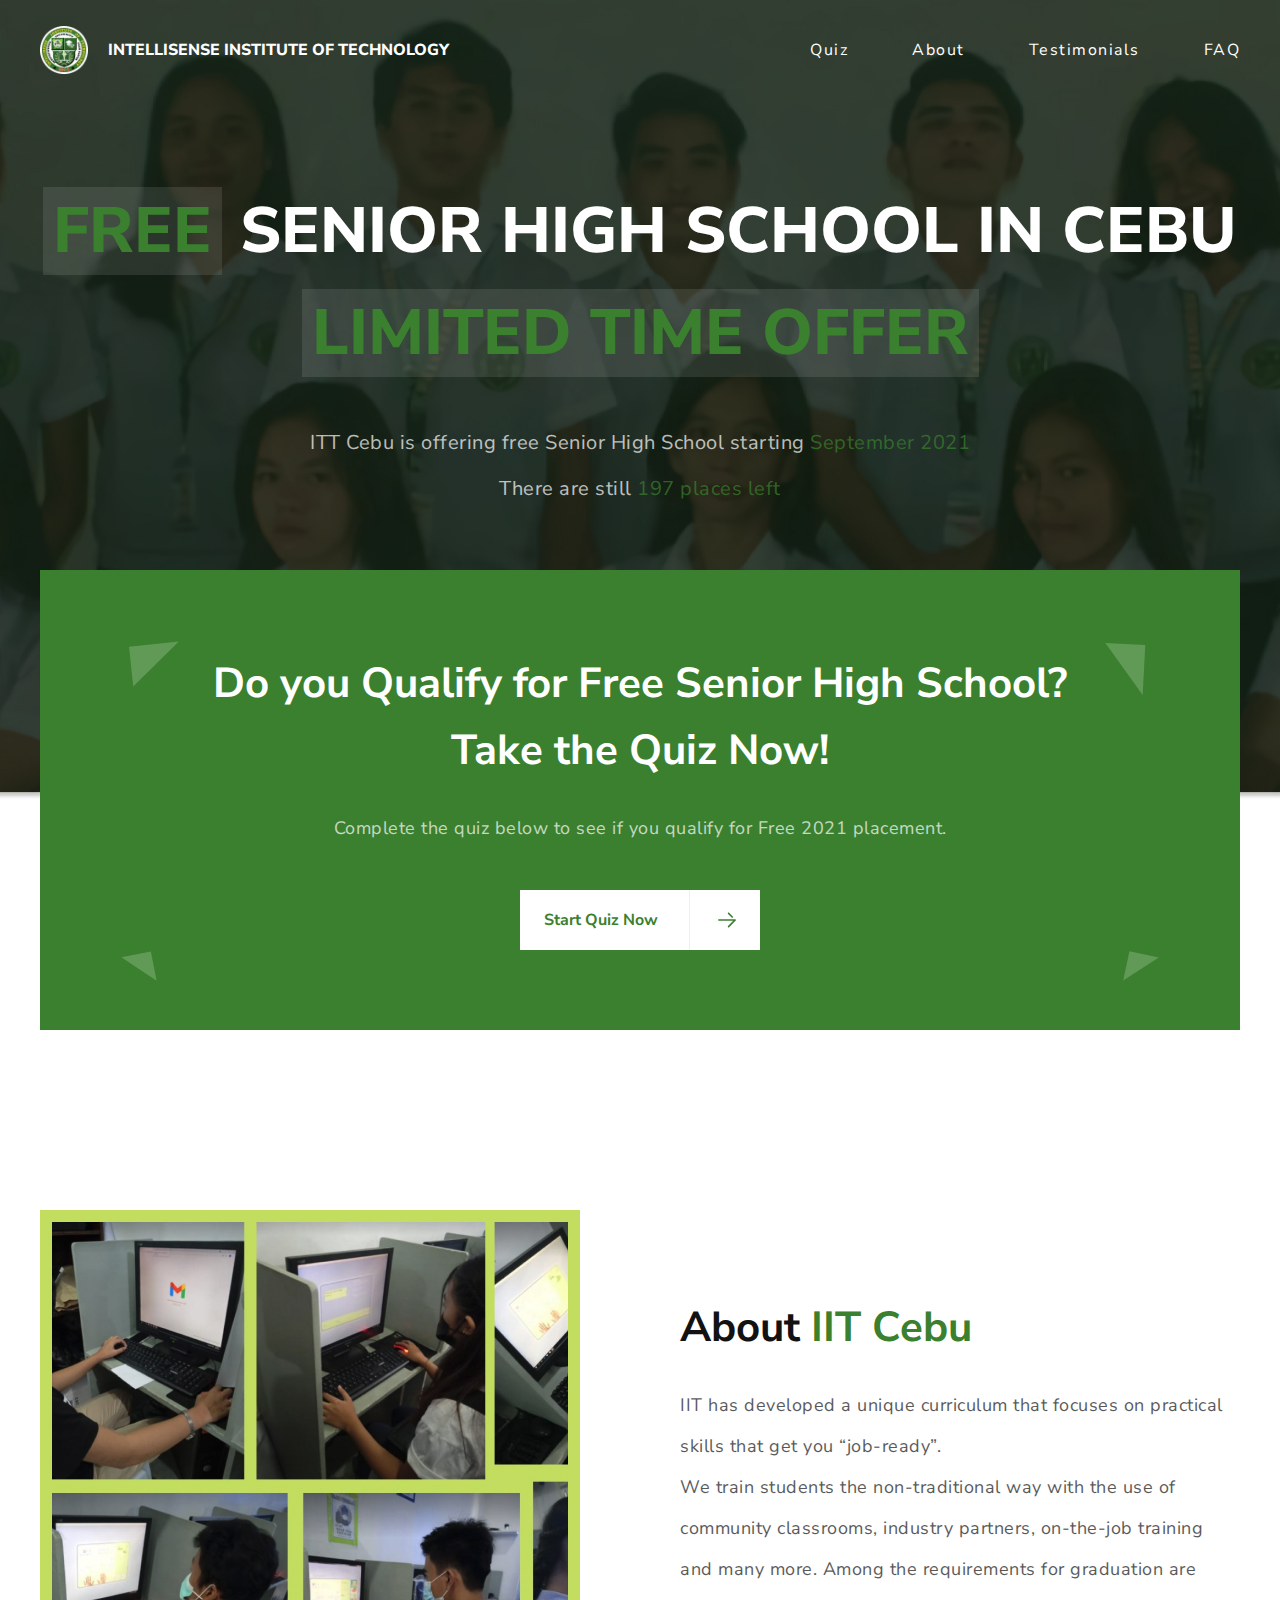
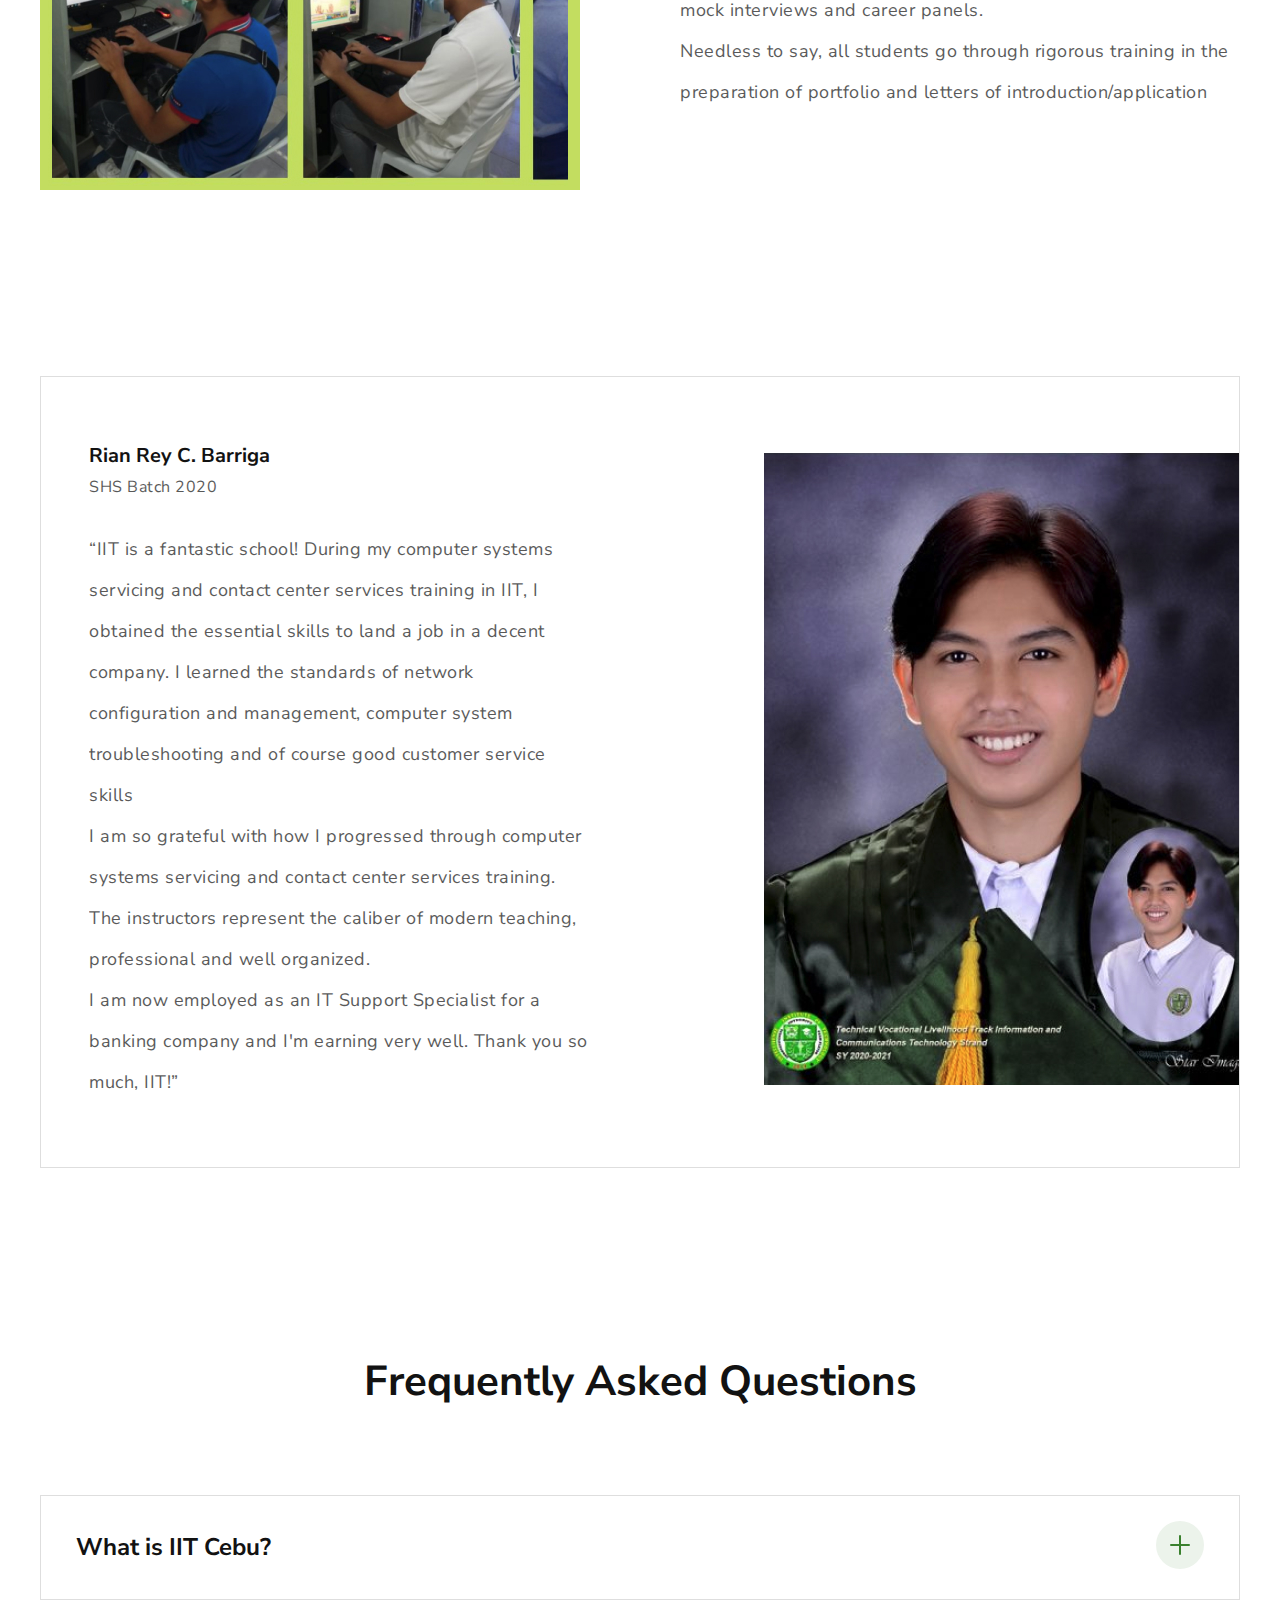
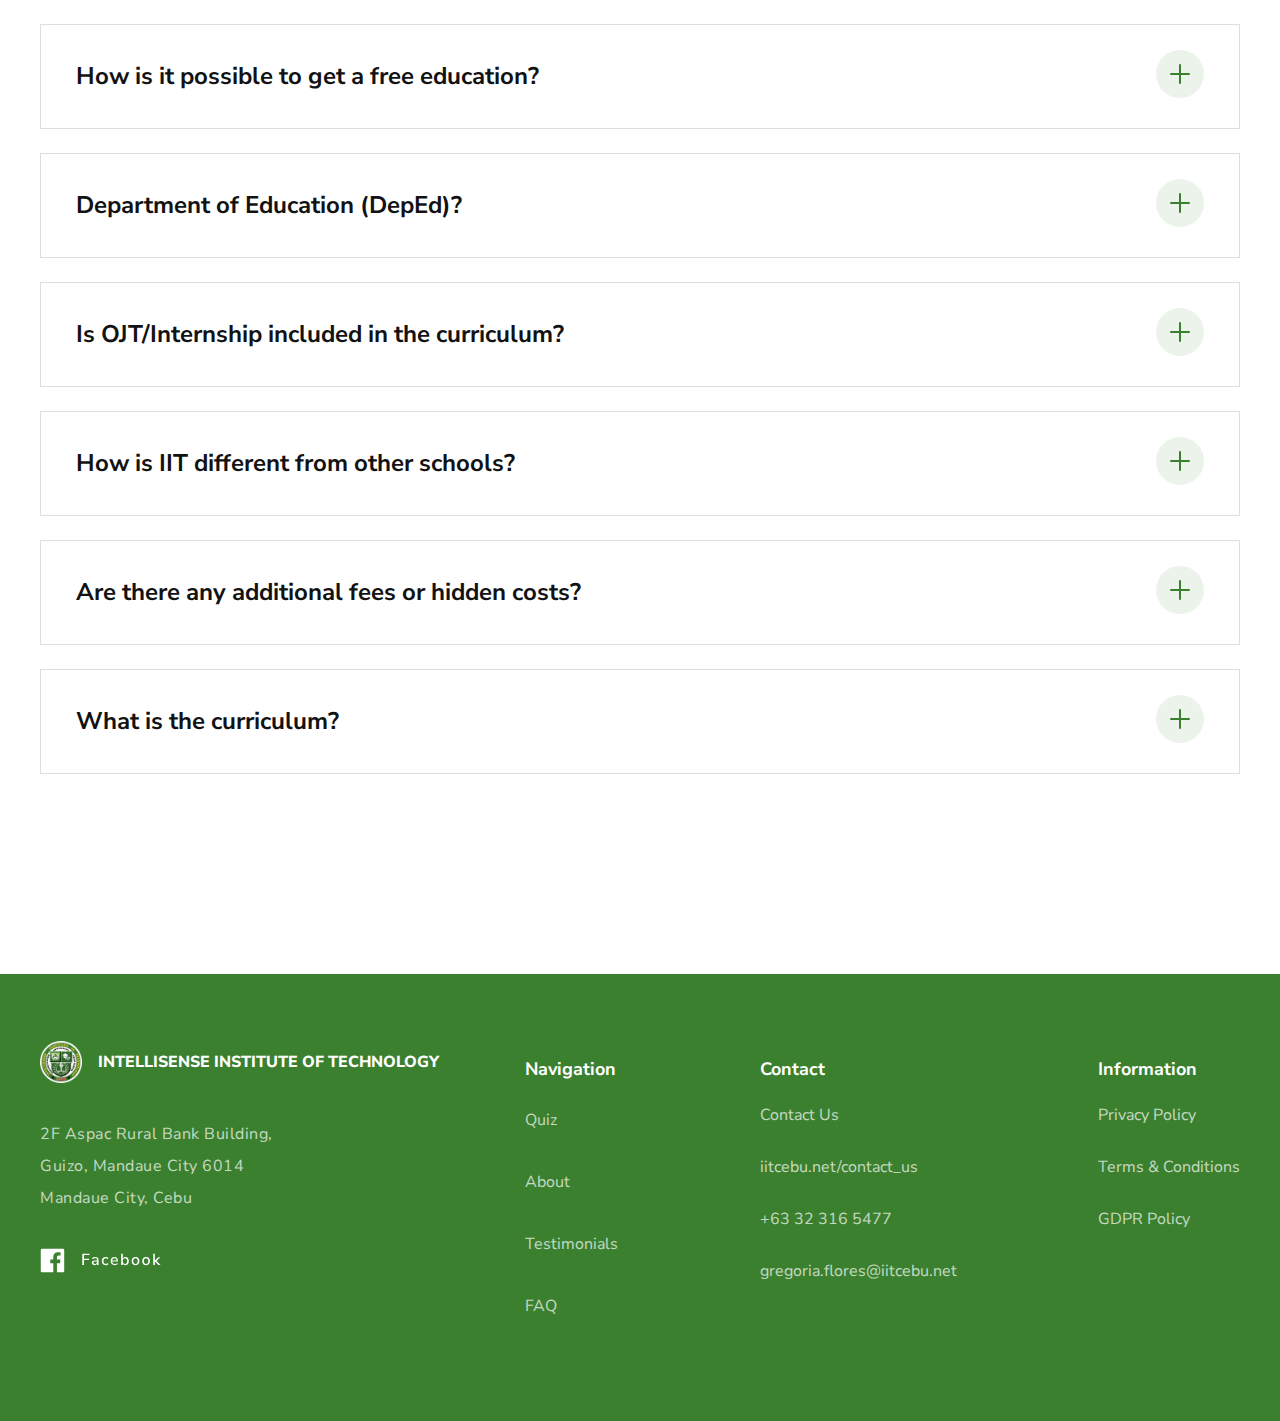
==== index.html @ 7118919e "first" ====
<!DOCTYPE html>
<html lang="en">
<head>
    <meta charset="UTF-8">
    <meta http-equiv="X-UA-Compatible" content="IE=edge">
    <meta name="viewport" content="width=device-width, initial-scale=1.0" >
    <title>IIT</title>
    <link href="https://fonts.googleapis.com/css2?family=Nunito+Sans:wght@400;700;800&display=swap" rel="stylesheet">
    <link rel="stylesheet" href="css/style.css">
</head>
<body>
    <header class="pos_absolute">
        <div class="wrapper">
            <div class="header">
                <div class="logo">
                    <img src="images/logo_icon.png" alt="logo">
                    <span class="paragraph_medium">Intellisense Institute of Technology</span>
                </div>
                <nav class="header_nav">
                    <li><a href="#block_to_quiz" class="paragraph_small">Quiz</a></li>
                    <li><a href="#about" class="paragraph_small">About</a></li>
                    <li><a href="#testimonials" class="paragraph_small">Testimonials</a></li>
                    <li><a href="#faq" class="paragraph_small">FAQ</a></li>
                </nav>
            </div>
        </div>
    </header>
    <main>
        <section class="main_screen bg_image">
            <div class="wrapper">
                <h1 class="text_center"><span class="text_green">Free</span> Senior High School in Cebu <span class="text_green">Limited Time Offer</span></h1>
                <p class="paragraph_large text_center">ITT Cebu is offering free Senior High School starting <span class="text_green">September 2021</span><br> There are still <span class="text_green">197 places left</span></p>
                <div id="block_to_quiz" class="block_to_quiz bg_green">
                    <div class="triangle triangle_1"></div>
                    <div class="triangle triangle_2"></div>
                    <div class="triangle triangle_3"></div>
                    <div class="triangle triangle_4"></div>
                    <h2 class="text_center">Do you Qualify for Free Senior High School?<br>Take the Quiz Now!</h2>
                    <p class="paragraph_middle text_center">Complete the quiz below to see if you qualify for Free 2021 placement.</p>
                    <a href="#" class="btn_to_quiz text_green">Start Quiz Now<img src="images/arrow_right.svg"></a>
                </div>
            </div>
        </section>
        <section class="about_us">
            <div class="wrapper">
                <div  id="about" class="flex-row">
                    <div class="section_image">
                        <img src="images/about_img.jpg" alt="about_img">
                    </div>
                    <div class="section_text">
                        <h2 >About <span class="text_green">IIT Cebu</span></h2>
                        <p class="paragraph_middle">IIT has developed a unique curriculum that focuses on practical skills that get you “job-ready”.<br>
                            We train students the non-traditional way with the use of community classrooms, industry partners, on-the-job training and many more. Among the requirements for graduation are mock interviews and career panels.<br> 
                            Needless to say, all students go through rigorous training in the preparation of portfolio and letters of introduction/application</p>
                    </div>
                </div>
            </div>
        </section>
        <section   class="testimonials">
            <div class="wrapper">
                <div id="testimonials" class="flex-row testimonial_wrap ">
                    <div class="section_text">
                        <h5>Rian Rey C. Barriga</h5>
                        <p class="paragraph_small">SHS Batch 2020</p>
                        <p class="paragraph_middle">“IIT is a fantastic school! During my computer systems servicing and contact center services training in IIT, I obtained the essential skills to land a job in a decent company. I learned the standards of network configuration and management, computer system troubleshooting and of course good customer service skills<br>
                            I am so grateful with how I progressed through computer systems servicing and contact center services training. The instructors represent the caliber of modern teaching, professional and well organized.<br>
                             I am now employed as an IT Support Specialist for a banking company and I'm earning very well. Thank you so much, IIT!”</p>
                    </div>
                    <div  class="section_image">
                        <img src="images/testim_img.jpg" alt="testim_img">
                    </div>
                </div>


            </div>
        </section>
        <section   class="faq">
            <div class="wrapper">
                <h2 id="faq" class="text_center">Frequently Asked Questions</h2>
                <div class="sn-accordion-container">
                    <div class="set_acc">
                      <h4 class="title_acc">
                        What is IIT Cebu?
                        <span class="plus"><i class="icon"></i></span>
                      </h4>
                      <div class="content_acc">
                        <p class="paragraph_middle">IIT Cebu is a training center and learning institution registered under the Technical Education Skills Development Authority (TESDA) and the Department of Education (DepEd) to offer skills training and the senior high school voucher program.</p>
                      </div>
                    </div>
                    <div class="set_acc">
                      <h4 class="title_acc">
                        How is it possible to get a free education?
                        <span class="plus"><i class="icon"></i></span>
                      </h4>
                      <div class="content_acc">
                        <p class="paragraph_middle">IIT Cebu is a training center and learning institution registered under the Technical Education Skills Development Authority (TESDA) and the Department of Education (DepEd) to offer skills training and the senior high school voucher program.</p>
                      </div>
                    </div>
                    <div class="set_acc">
                      <h4 class="title_acc">
                        Department of Education (DepEd)?
                        <span class="plus"><i class="icon"></i></span>
                      </h4>
                      <div class="content_acc">
                        <p class="paragraph_middle">IIT Cebu is a training center and learning institution registered under the Technical Education Skills Development Authority (TESDA) and the Department of Education (DepEd) to offer skills training and the senior high school voucher program.</p>
                      </div>
                    </div>
                    <div class="set_acc">
                      <h4 class="title_acc">
                        Is OJT/Internship included in the curriculum?
                        <span class="plus"><i class="icon"></i></span>
                      </h4>
                      <div class="content_acc">
                        <p class="paragraph_middle">IIT Cebu is a training center and learning institution registered under the Technical Education Skills Development Authority (TESDA) and the Department of Education (DepEd) to offer skills training and the senior high school voucher program.</p>
                      </div>
                    </div>
                    <div class="set_acc">
                      <h4 class="title_acc">
                        How is IIT different from other schools?
                        <span class="plus"><i class="icon"></i></span>
                      </h4>
                      <div class="content_acc">
                        <p class="paragraph_middle">IIT Cebu is a training center and learning institution registered under the Technical Education Skills Development Authority (TESDA) and the Department of Education (DepEd) to offer skills training and the senior high school voucher program.</p>
                      </div>
                    </div>
                    <div class="set_acc">
                      <h4 class="title_acc">
                        Are there any additional fees or hidden costs?
                        <span class="plus"><i class="icon"></i></span>
                      </h4>
                      <div class="content_acc">
                        <p class="paragraph_middle">IIT Cebu is a training center and learning institution registered under the Technical Education Skills Development Authority (TESDA) and the Department of Education (DepEd) to offer skills training and the senior high school voucher program.</p>
                      </div>
                    </div>
                    <div class="set_acc">
                      <h4 class="title_acc">
                        What is the curriculum?
                        <span class="plus"><i class="icon"></i></span>
                      </h4>
                      <div class="content_acc">
                        <p class="paragraph_middle">IIT Cebu is a training center and learning institution registered under the Technical Education Skills Development Authority (TESDA) and the Department of Education (DepEd) to offer skills training and the senior high school voucher program.</p>
                      </div>
                    </div>
                  </div>
            </div>
        </section>
    </main>
    <footer class="bg_green">
        <div class="wrapper flex-row">
            <div class="footer_left">
                <div class="logo">
                    <img src="images/logo_icon.png" alt="logo">
                    <span class="paragraph_small">Intellisense Institute of Technology</span>
                </div>
                <p class="paragraph_small">2F Aspac Rural Bank Building,<br> Guizo, Mandaue City 6014<br> Mandaue City, Cebu</p>
                <a href="#" class="facebook_link">
                    <img src="images/social_media/fb.svg" alt="facebook">
                </a >
            </div>
            <nav class="footer_nav footer_right flex-row">
                <div>
                    <h6 class="title_chevron">Navigation<i class="icon_chevron"></i></h6>
                    <ul>
                        <li><a href="#block_to_quiz" class="paragraph_small">Quiz</a></li>
                        <li><a href="#about" class="paragraph_small">About</a></li>
                        <li><a href="#testimonials" class="paragraph_small">Testimonials</a></li>
                        <li><a href="#faq" class="paragraph_small">FAQ</a></li>
                    </ul>
                </div>
                <div>
                    <h6  class="title_chevron">Contact<i class="icon_chevron"></i></h6>
                    <ul>
                        <li><a href="#">Contact Us</a></li>
                        <li><a href="#">iitcebu.net/contact_us</a></li>
                        <li><a href="#">+63 32 316 5477</a></li>
                        <li><a href="#">gregoria.flores@iitcebu.net</a></li>
                    </ul>
                </div>
                <div>
                    <h6  class="title_chevron">Information<i class="icon_chevron"></i></h6>
                    <ul>
                        <li><a href="#">Privacy Policy</a></li>
                        <li><a href="#">Terms & Conditions</a></li>
                        <li><a href="#">GDPR Policy</a></li>
                    </ul>
                </div>
            </nav>
        </div>
    </footer>
    <script src="https://code.jquery.com/jquery-3.6.0.min.js" integrity="sha256-/xUj+3OJU5yExlq6GSYGSHk7tPXikynS7ogEvDej/m4=" crossorigin="anonymous"></script>
    <script src="js/script.js"></script>
</body>
</html>
---- css/style.css ----
* {
    margin: 0;
    padding: 0;
    text-decoration: none;
    font-family: 'Nunito Sans', sans-serif;
    font-weight: 400;
    color: #121212;
}

li {
    list-style: none;
}

.wrapper {
    max-width: 1200px;
    margin: 0 auto;
}
:root {
    --main_green: #3A802E;
    --main_white: #ffffff;
}

h1 {
    font-weight: 800;
    font-size: 64px;
    line-height: 102px;
    text-transform: uppercase;
    margin-bottom: 36px;
}
h1 .text_green {
    background: rgba(255, 255, 255, 0.1);
    padding: 0 10px;
}
h2,h3,h4,h5,h6 {
    font-weight: 700;
}
h2 {
    font-size: 42px;
    line-height: 67px;
}
h3 {
    font-size: 32px;
    line-height: 51px;
}
h4 {
    font-size: 24px;
    line-height: 55px;
}
h5 {
    font-size: 20px;
    line-height: 30px;
}
h6 {
    font-size: 18px;
    line-height: 30px;
}
p {
    letter-spacing: 0.5px;
}
.text_green {
    color: var(--main_green) !important;
    font-weight: inherit;
}
.bg_green {
    background: var(--main_green);
}
.bg_green * {
    color: var(--main_white);
}
.text_center {
    text-align: center;
}
.paragraph_large {
    font-size: 20px;
    line-height: 46px;
}
.paragraph_middle {
    font-size: 18px;
    line-height: 41px;
}
.paragraph_small {
    font-size: 16px;
    line-height: 32px;
}
p, footer a {
    opacity: 0.7;
}
.triangle {
    width: 0;
height: 0;
border-style: solid;
border-width: 50px 0 0 40px;
border-color: transparent transparent transparent rgba(255, 255, 255, 0.2);
position: absolute;
}
.triangle_1 {
    top: 15%;
    left: 8%;
    transform: rotate(84deg);
}
.triangle_2 {
    top: 16%;
    right: 8%;
    transform: rotate( -177deg);
}
.triangle_3 {
    bottom: 10%;
    left: 7%;
    transform: rotate(169deg);
    border-width: 30px 0 0 30px;
}
.triangle_4 {
    bottom: 10%;
    right: 7%;
    transform: rotate(102deg);
    border-width: 30px 0 0 30px;
}

.flex-row {
    display: flex;
    justify-content: space-between;
    align-items: center;
}

img {
    width: 100%;
}
.logo {
    display: flex;
    align-items: center;

}
.logo span {
    color: var(--main_white);
    text-transform: uppercase;
    font-weight: 800;
    margin-left: 20px;
    white-space: nowrap;

}
.logo img{
    width: 48px;
    height: 48px;
}


/* header start */
header {
    padding: 26px 0;
}
header.pos_absolute {
    position: absolute;
    left: 0;
    top: 0;
    width: 100%;
    box-sizing: border-box;
}
header a {
    color: var(--main_white);
    transition: 0.3s ease;
}
header a:hover {
    opacity: 0.7;
}
.header {
    display: flex;
    justify-content: space-between;
    align-items: center;
}
.header_nav {
    display: flex;
    align-items: center;
}
.header_nav>li:not(:last-child) {
    margin-right: 64px;
}
.header_nav>li a {
    letter-spacing: 1.5px;
}

/* header end */

/* main screen start */ 
    .bg_image {
        background: url(../images/main_bg.jpg) center no-repeat;
        background-size: cover;
    }
    .bg_image * {
        color: var(--main_white);
    }
    .main_screen {
        padding: 68px 0;
        padding-top: 180px;
        max-height: 800px;
        box-sizing: border-box;
    }
    .main_screen .paragraph_large {
        max-width: 700px;
        margin: 0 auto;
        margin-bottom: 58px;
    }
    .block_to_quiz {
        padding: 80px;
        position: relative;
        bottom: 0;
    }
    .block_to_quiz h2 {
        margin-bottom: 24px;
    }
/* main screen end */ 

/* about start */
    .about_us {
        padding-top: 410px;
    }
    .about_us .section_text{
        width: 560px;
        max-width: 100%;
        margin-left: 40px;
    }
    .section_text h2 {
        margin-bottom: 24px;
    }
/* about end */ 

/* testimonials start */
    .testimonials {
        padding-top: 180px;
    }
    .testimonials .section_text {
        width: 613px;
        max-width: 100%;
        padding: 64px;
        padding-left: 48px;
        box-sizing: border-box;
    }
    .testimonial_wrap {
        border: 1px solid #DEDEDE;
        box-sizing: border-box;
    }
    .testimonial_wrap .paragraph_small {
        margin-bottom: 26px;
    }
/* testimonials end */

/* faq start */
    .faq {
        padding: 180px 0;

    }
/* faq end */

/* footer start */
    footer {
        padding-top: 80px;
        padding-bottom: 84px;
    }
    footer .logo img{
        width: 42px;
        height: 42px;
    }
    footer .logo span {
        margin-left: 16px;
    }
    footer a {
        padding: 15px 0;
        display: inline-block;
        transition: 0.3s ease;
    }
    footer a:hover {
        opacity: 1;
    }
    .footer_nav {
        width: 100%;
        margin-left: 86px;
    }
    .footer_nav h6 {
        margin-bottom: 5px;
        display: flex;
        justify-content: space-between;
        pointer-events: none;
    }
    .icon_chevron {
        display: none;
    }
    .footer_nav.flex-row {
        flex-direction: row;
    }
    footer .logo {
        max-width: 100%;
        margin-top: -13px;
        margin-bottom: 35px;
    }
    footer .flex-row {
        align-items: flex-start;
    }
    .facebook_link {
        opacity: 1;
        transition: 0.3s ease;
        margin-top: 19px;
    }
    .facebook_link:hover {
        opacity: 0.8;
    }
/* footer end */

/* btn start */
.btn_to_quiz {
    background: var(--main_white);
    width: 240px;
    height: 60px;
    display: flex;
    align-items: center;
    justify-content: space-between;
    box-sizing: border-box;
    position: relative;
    padding: 24px;
    font-weight: 700;
    margin: 0 auto;
    transition: 0.3s ease;
    margin-top: 41px;
}
.btn_to_quiz:before {
    position: absolute;
    content: '';
    height: 100%;
    width: 1px;
    top: 0;
    right: 70px;
    background: #EBF2EA;
}
.btn_to_quiz img {
    transition: 0.3s ease;
    width: auto!important;
}

.btn_to_quiz:hover img {
    transform: translateX(5px);
}
/* btn end */

/* accordion start */
.sn-accordion-container{
    position: relative;
    width: 100%;
    height: auto;
    margin: 20px auto;
    margin-top: 80px;
  }
  
  .set_acc{
    position: relative;
    width: 100%;
    height: auto;
    box-sizing: border-box;
    background-color: #fff;
    padding: 24px 35px 24px 35px;
    border: 1px solid #DEDEDE;
  }
  .set_acc:not(:last-child) {
      margin-bottom: 24px;
  }
  
  .set_acc > .title_acc{
    display: flex;
    align-items: center;
    justify-content: space-between;
    -webkit-transition:all 0.2s linear;
    -moz-transition:all 0.2s linear;
    transition:all 0.2s linear;
    font-weight: 700 !important;
    cursor: pointer;
  }
  
  .set_acc > .title_acc .plus {
    position:relative;
    margin-top: -5px;
    width: 48px;
    height: 48px;
    border-radius: 50%;
    transition: 200ms ease;
    transform: rotate(0deg);
    background: #ECF3EB;
  }
  .set_acc > .title_acc.active .plus {
    background: var(--main_green);
  }
  .set_acc > .title_acc .plus::before,
  .set_acc > .title_acc .plus::after {
      position: absolute;
      content: '';
      width: 20px;
      height: 2px;
      border-radius: 5px;
      background: var(--main_green);
      top: calc(50% - 2px / 2);
      left: calc(50% - 20px / 2);
      transition: 0.2s ease;
  }
  .set_acc > .title_acc .plus::after {
      transform: rotate(-90deg);
  }
  .set_acc > .title_acc.active .plus::before {
      background: var(--main_white);
  }
  .set_acc > .title_acc.active .plus::after {
    background: var(--main_white);
    transform: rotate(0);
  }


  
  .content_acc{
    position:relative;
    width: 88%;
    height: auto;
    background-color: #fff;
    display:none;
  }
  .content_acc p{
    margin: 0;
    padding-top: 10px;
  }
  /* accordion end */


@media (max-width: 1248px) {
    .wrapper {
        padding: 0 24px;
    }
    h1 {
        font-size: calc(28px + (64 - 28) * ( (100vw - 320px) / ( 1248 - 320) ));
        line-height: calc(38px + (102 - 38) * ( (100vw - 320px) / ( 1248 - 320) ));
    }
    h2 {
        font-size: calc(25px + (42 - 25) * ( (100vw - 320px) / ( 1248 - 320) ));
        line-height: calc(32px + (67 - 32) * ( (100vw - 320px) / ( 1248 - 320) ));
    }
    h3 {
        font-size: calc(22px + (42 - 22) * ( (100vw - 320px) / ( 1248 - 320) ));
        line-height: calc(28px + (51 - 28) * ( (100vw - 320px) / ( 1248 - 320) ));
    }
    h4 {
        font-size: calc(19px + (24 - 19) * ( (100vw - 320px) / ( 1248 - 320) ));
        line-height: calc(28px + (55 - 28) * ( (100vw - 320px) / ( 1248 - 320) ));
    }
    h5 {
        font-size: calc(17px + (24 - 17) * ( (100vw - 320px) / ( 1248 - 320) ));
        line-height: calc(24px + (30 - 24) * ( (100vw - 320px) / ( 1248 - 320) ));
    }
    h6 {
        font-size: calc(16px + (18 - 16) * ( (100vw - 320px) / ( 1248 - 320) ));
        line-height: calc(24px + (30 - 24) * ( (100vw - 320px) / ( 1248 - 320) ));
    }

    .paragraph_large {
        font-size: calc(15px + (18 - 15) * ( (100vw - 320px) / ( 1248 - 320) ));
        line-height: calc(27px + (36 - 27) * ( (100vw - 320px) / ( 1248 - 320) ));
    }
    .paragraph_middle {

        font-size: calc(14px + (16 - 14) * ( (100vw - 320px) / ( 1248 - 320) ));
        line-height: calc(24px + (31 - 24) * ( (100vw - 320px) / ( 1248 - 320) ));
    }
    .paragraph_small {
      
        font-size: calc(12px + (14 - 12) * ( (100vw - 320px) / ( 1248 - 320) ));
        line-height: calc(20px + (22 - 20) * ( (100vw - 320px) / ( 1248 - 320) ));
    }
    .about_us  {
        padding-top: 240px;
    }
    .testimonials {
        padding-top: 120px;
    }
    .faq {
        padding: 120px 0;
    }
    .header .logo {
        margin-right: 30px;
    }


  }
@media(max-width: 1024px) {
    .flex-row {
        flex-direction: column;
    }
    .main_screen {
        max-height: 740px;
    }
    footer {
        padding: 40px 0;
    }
    .footer_nav {
        margin-left: 0;
        max-width: 600px;
        margin-top: 40px;
    }
    .header_nav>li:not(:last-child) {
        margin-right: 35px;
    }
    .block_to_quiz {
        padding: 50px;
    }
    .about_us .section_text {
        margin-top: 30px;
        margin-left: 0;
    }
    .testimonials .section_text {
        padding: 30px 15px;
    }
}

@media(max-width: 800px) {
    header {
        padding: 16px 0;
    }
    header .logo span {
        display: none;
    }
    .main_screen {
        padding-top: 120px;
        max-height: 620px;
    }
    h1 {
        margin-bottom: 25px;
    }
    .main_screen .paragraph_large {
        margin-bottom: 30px;
    }
    .set_acc {
        padding: 14px 25px 14px 25px;
    }
    .set_acc > .title_acc .plus {
        width: 35px;
        min-width: 35px;
        margin-left: 10px;
        height: 35px;
    }
    .set_acc > .title_acc .plus::before, .set_acc > .title_acc .plus::after {
        width: 16px;
        left: calc(50% - 16px / 2);
    }
    .set_acc:not(:last-child) {
        margin-bottom: 16px;
    }
    .block_to_quiz {
        padding: 30px;
    }
    .block_to_quiz h2 {
        margin-bottom: 16px;
    }
    .btn_to_quiz {
        margin-top: 30px;
        padding: 20px;
        width: 220px;
        height: 50px;
    }
    .btn_to_quiz:before {
        right: 60px;
    }

    .about_us {
        padding-top: 160px;
    }
    .testimonials {
        padding-top: 80px;
    }
    .faq {
        padding: 80px 0;
    }
    .footer_nav  {
        margin-top: 20px;
    }
    .footer_nav.flex-row {
        flex-direction: column;
        max-width: 100%;
    }
    .footer_nav div{
        width: 100%;
        padding: 5px 0;
    }
    .footer_nav div ul {
        display: none;
    }
    .footer_nav h6 {
        pointer-events: visible;
    }
    .icon_chevron {
        display: block;
        position: relative;
    }
    .icon_chevron:before  {
        position: absolute;
        content: '';
        width: 8px;
        height: 8px;
        border-bottom: 2px solid #fff;
        border-right: 2px solid #fff;
        right: 8px;
        top: calc(50% - 7px);
        transition: .3s ease-in-out;
        transform: rotate(-45deg);
    }
    .title_chevron.open .icon_chevron:before {
        transform: rotate(45deg);
    }
    footer a {
        padding: 7px;
    }
    .sn-accordion-container {
        margin-top: 50px;
    }
}
@media(max-width: 600px) {
    .wrapper {
        padding: 0 12px;
    }
    footer .logo span {
        font-size: 12px;
        margin-left: 8px;
    }

    .testimonials {
        padding-top: 40px;
    }
    .faq {
        padding: 40px 0;
    }
    .sn-accordion-container {
        margin-top: 30px;
    }
    .testimonial_wrap .paragraph_small {
        margin-bottom: 18px;
    }
    .header .logo {
        margin-right: 15px;
    }
    .header_nav>li:not(:last-child) {
        margin-right: 12px;
    }
}
@media(max-width: 375px) {
    .about_us {
        padding-top: 200px;
    }
    footer .logo span {
        font-size: 11px;
        margin-left: 8px;
    }
    footer .logo {
        margin-bottom: 20px;
    }
}
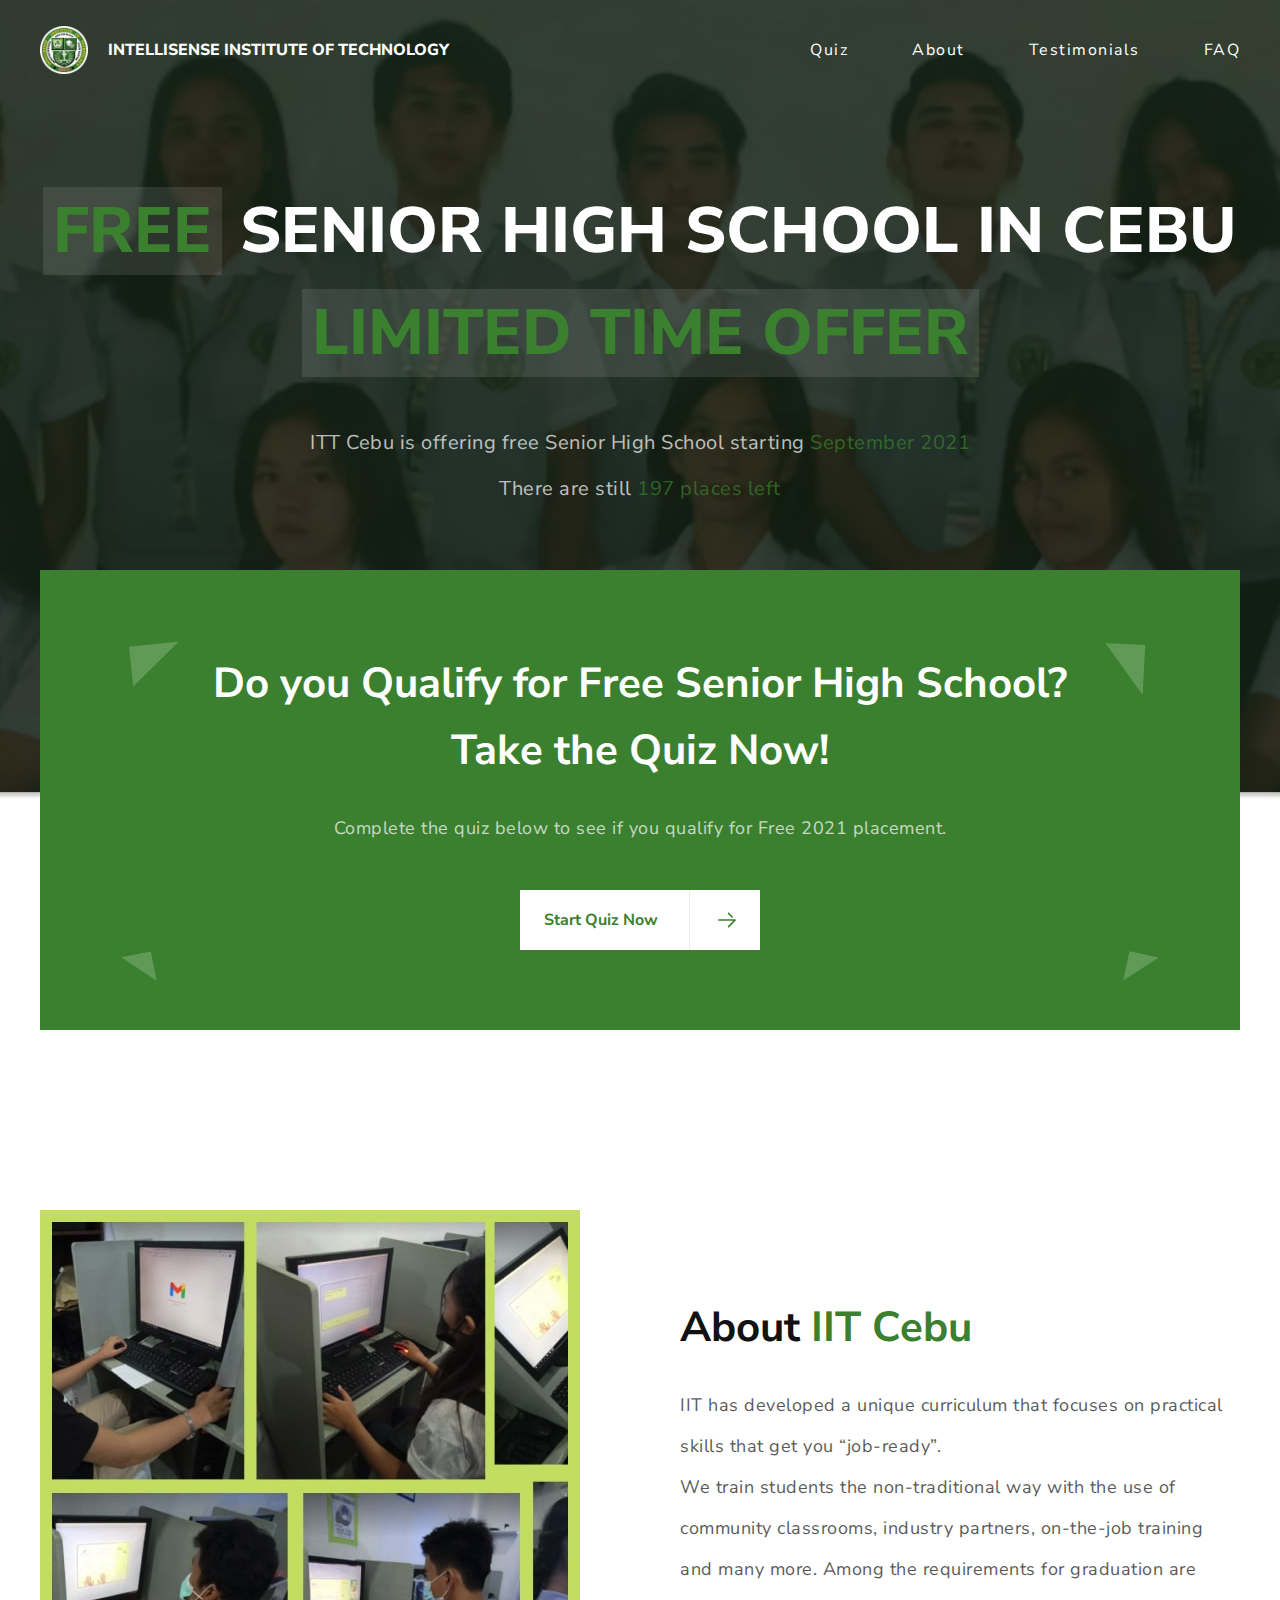
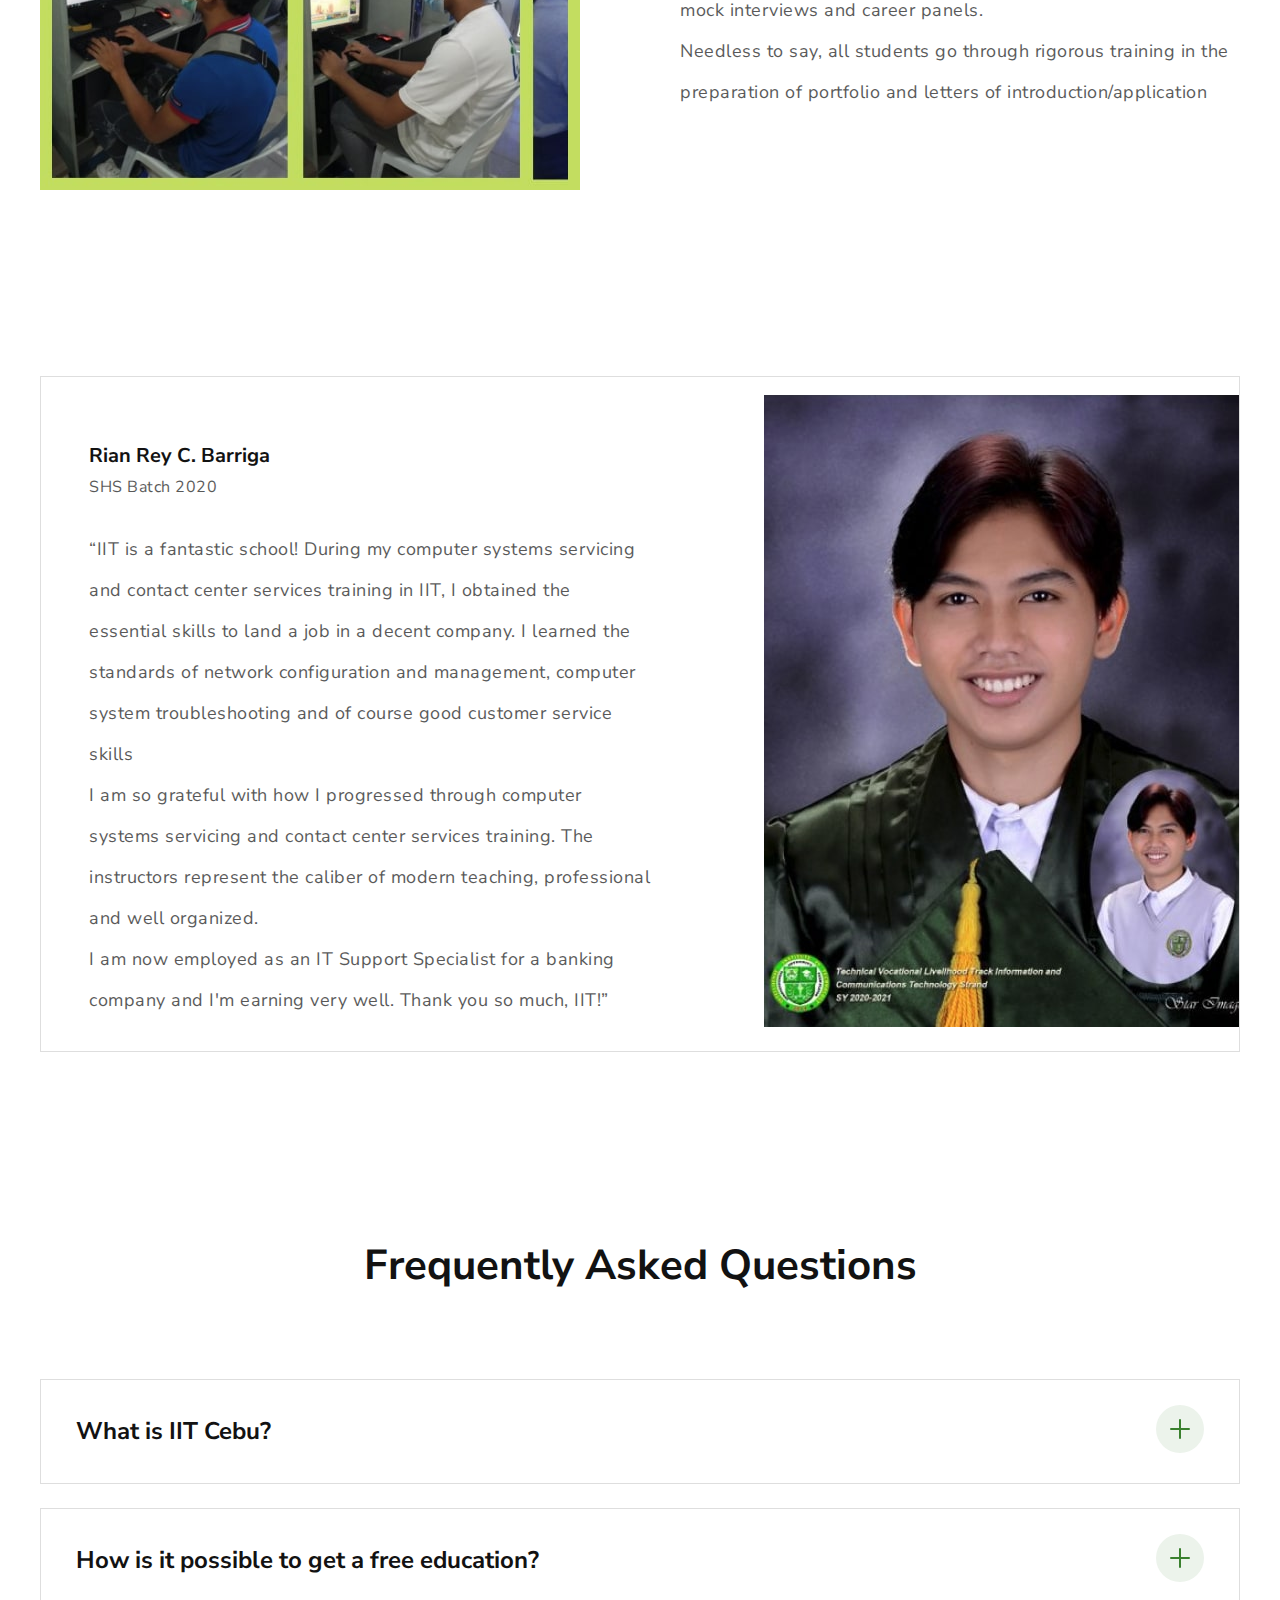
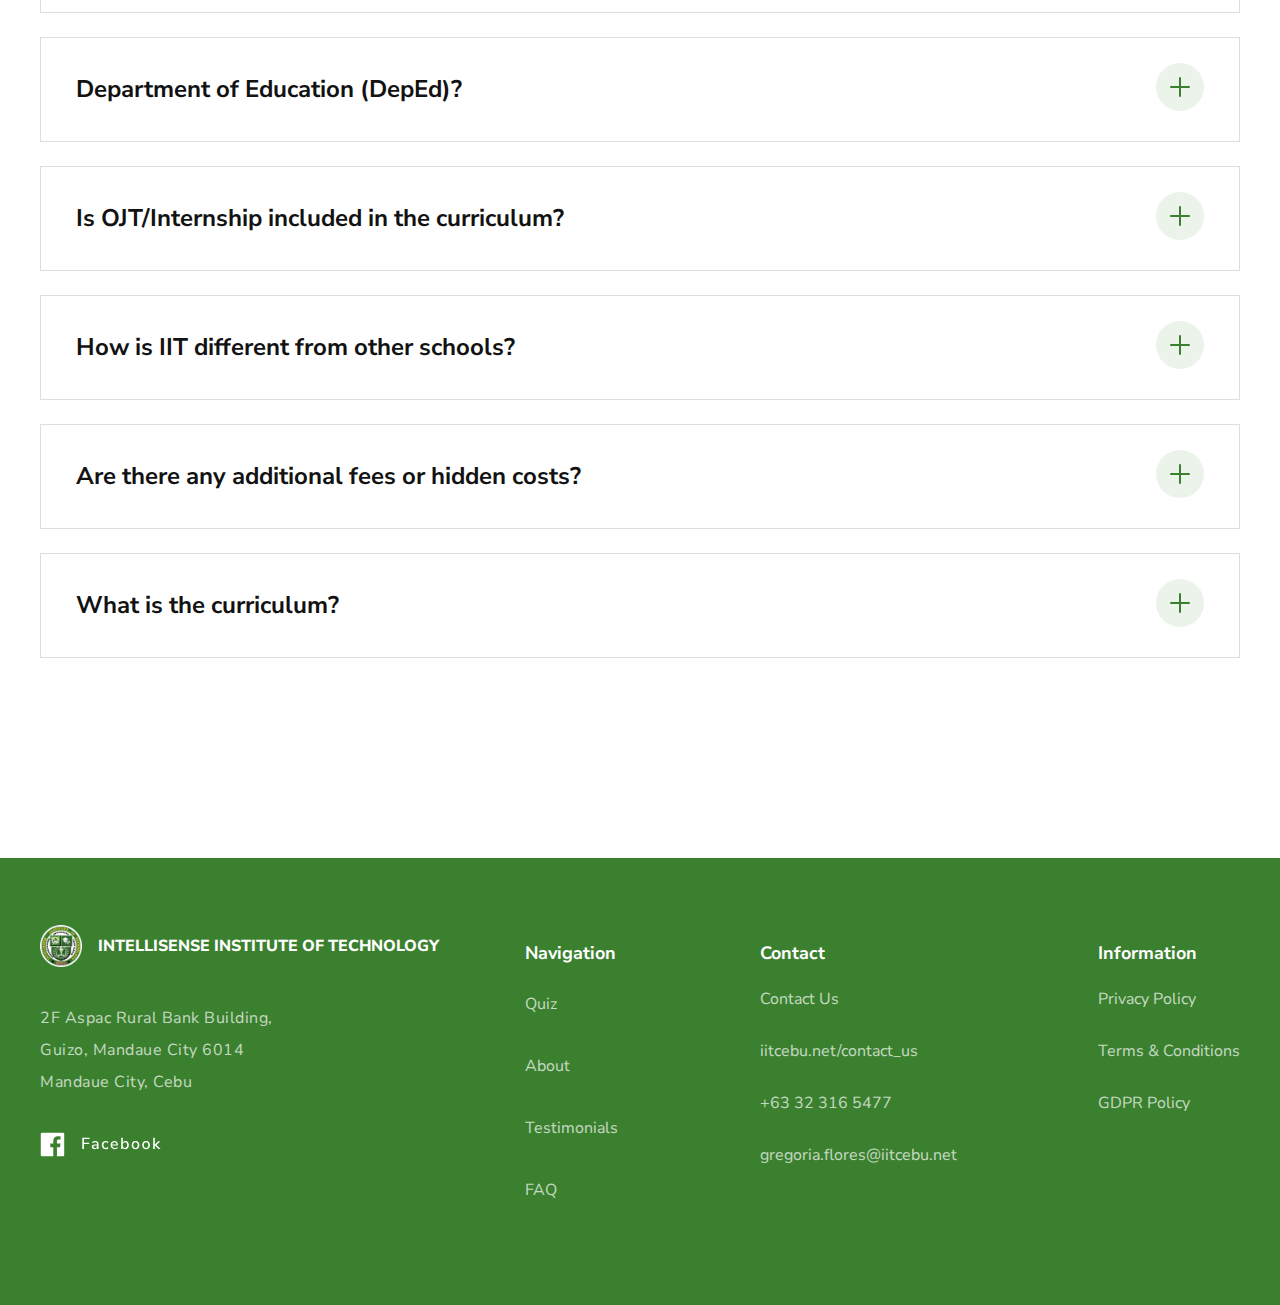
==== commit 60c3052d: "update" ====
--- a/index.html
+++ b/index.html
@@ -37,7 +37,7 @@
                     <div class="triangle triangle_4"></div>
                     <h2 class="text_center">Do you Qualify for Free Senior High School?<br>Take the Quiz Now!</h2>
                     <p class="paragraph_middle text_center">Complete the quiz below to see if you qualify for Free 2021 placement.</p>
-                    <a href="#" class="btn_to_quiz text_green">Start Quiz Now<img src="images/arrow_right.svg"></a>
+                    <a href="quiz.html" class="btn_to_quiz text_green">Start Quiz Now<img src="images/arrow_right.svg"></a>
                 </div>
             </div>
         </section>
@@ -189,5 +189,22 @@
     </footer>
     <script src="https://code.jquery.com/jquery-3.6.0.min.js" integrity="sha256-/xUj+3OJU5yExlq6GSYGSHk7tPXikynS7ogEvDej/m4=" crossorigin="anonymous"></script>
     <script src="js/script.js"></script>
+    <script>
+        const anchors = document.querySelectorAll('a[href*="#"]')
+
+        for (let anchor of anchors) {
+        anchor.addEventListener('click', function (e) {
+            e.preventDefault()
+            
+            const blockID = anchor.getAttribute('href').substr(1)
+            
+            document.getElementById(blockID).scrollIntoView({
+            behavior: 'smooth',
+            block: 'start'
+            })
+        })
+        }
+
+    </script>
 </body>
 </html>--- a/css/style.css
+++ b/css/style.css
@@ -18,6 +18,7 @@
 :root {
     --main_green: #3A802E;
     --main_white: #ffffff;
+    --main_gray: #E5E5E5;
 }
 
 h1 {
@@ -64,11 +65,22 @@
 .bg_green {
     background: var(--main_green);
 }
+.bg_gray {
+    background: var(--main_gray);
+}
 .bg_green * {
     color: var(--main_white);
 }
 .text_center {
     text-align: center;
+}
+.paragraph_large_XX {
+    font-size: 32px;
+    line-height: 51px;
+}
+.paragraph_large_X {
+    font-size: 24px;
+    line-height: 32px;
 }
 .paragraph_large {
     font-size: 20px;
@@ -84,6 +96,9 @@
 }
 p, footer a {
     opacity: 0.7;
+}
+b {
+    font-weight: 700;
 }
 .triangle {
     width: 0;
@@ -155,11 +170,11 @@
     width: 100%;
     box-sizing: border-box;
 }
-header a {
+.header_nav a {
     color: var(--main_white);
     transition: 0.3s ease;
 }
-header a:hover {
+.header_nav a:hover {
     opacity: 0.7;
 }
 .header {
@@ -228,10 +243,11 @@
         padding-top: 180px;
     }
     .testimonials .section_text {
-        width: 613px;
+        width: 673px;
         max-width: 100%;
         padding: 64px;
         padding-left: 48px;
+        padding-bottom: 30px;
         box-sizing: border-box;
     }
     .testimonial_wrap {
@@ -414,7 +430,7 @@
     position:relative;
     width: 88%;
     height: auto;
-    background-color: #fff;
+    background-color: var(--main_white);
     display:none;
   }
   .content_acc p{
@@ -423,7 +439,81 @@
   }
   /* accordion end */
 
-
+  /* thanks start */
+  .main_thanks {
+      background-color: #E5E5E5;
+      padding: 48px 0;
+  }
+  .main_thanks p {
+      opacity: 1 !important;
+  }
+    .step_container {
+        max-width: 800px;
+        background-color: var(--main_white);
+        padding: 36px 85px;
+        box-sizing: border-box;
+        display: flex;
+        flex-direction: column;
+        align-items: center;
+        margin: 0 auto;
+    } 
+    .step_container:not(:last-child) {
+        margin-bottom: 24px;
+    }
+    .step_text {
+        display: flex;
+        align-items: center;
+    }
+    .step_icon {
+        width: 40px;
+        height: 40px;
+        background-color: var(--main_green);
+        color: var(--main_white);
+        display: flex;
+        align-items: center;
+        justify-content: center;
+        box-sizing: border-box;
+        border-radius: 50%;
+        font-style: normal;
+        margin-right: 16px;
+    }
+    .step_text + p {
+        margin-top: 36px;
+    }
+    .next_step_text {
+        margin-top: 48px;
+        margin-bottom: 36px;
+        font-weight: 700;
+    }
+    .share_fb {
+        width: 180px;
+        height: 60px;
+        display: flex;
+        align-items: center;
+        background-color: #619BF2;
+        justify-content: center;
+        color: #fff;
+        font-size: 14px;
+        margin-top: 36px;
+        text-transform: uppercase;
+        transition: 0.3s ease;
+    }
+    .share_fb:hover {
+        background: #3065b5;
+    }
+    .share_fb img {
+        width: auto;
+        margin-right: 12px;
+    }
+  /* thanks end */ 
+  button {
+    border: none;
+    outline: none;
+    background: transparent;
+    font-size: 16px;
+    height: 24px;
+    cursor: pointer;
+}
 @media (max-width: 1248px) {
     .wrapper {
         padding: 0 24px;
@@ -466,6 +556,14 @@
       
         font-size: calc(12px + (14 - 12) * ( (100vw - 320px) / ( 1248 - 320) ));
         line-height: calc(20px + (22 - 20) * ( (100vw - 320px) / ( 1248 - 320) ));
+    }
+    .paragraph_large_XX {
+        font-size: calc(22px + (32 - 22) * ( (100vw - 320px) / ( 1248 - 320) ));
+        line-height: calc(25px + (55 - 25) * ( (100vw - 320px) / ( 1248 - 320) ));
+    }
+    .paragraph_large_X {
+        font-size: calc(15px + (24 - 15) * ( (100vw - 320px) / ( 1248 - 320) ));
+        line-height: calc(20px + (38 - 20) * ( (100vw - 320px) / ( 1248 - 320) ));
     }
     .about_us  {
         padding-top: 240px;
@@ -612,6 +710,19 @@
     .sn-accordion-container {
         margin-top: 50px;
     }
+    .step_container {
+        padding: 26px 25px;
+    }
+    .step_text + p {
+        margin-top: 16px;
+    }
+    .share_fb {
+        margin-top: 16px;
+    }
+    .next_step_text {
+        margin-top: 22px;
+        margin-bottom: 16px;
+    }
 }
 @media(max-width: 600px) {
     .wrapper {
@@ -646,7 +757,7 @@
         padding-top: 200px;
     }
     footer .logo span {
-        font-size: 11px;
+        font-size: 10px;
         margin-left: 8px;
     }
     footer .logo {
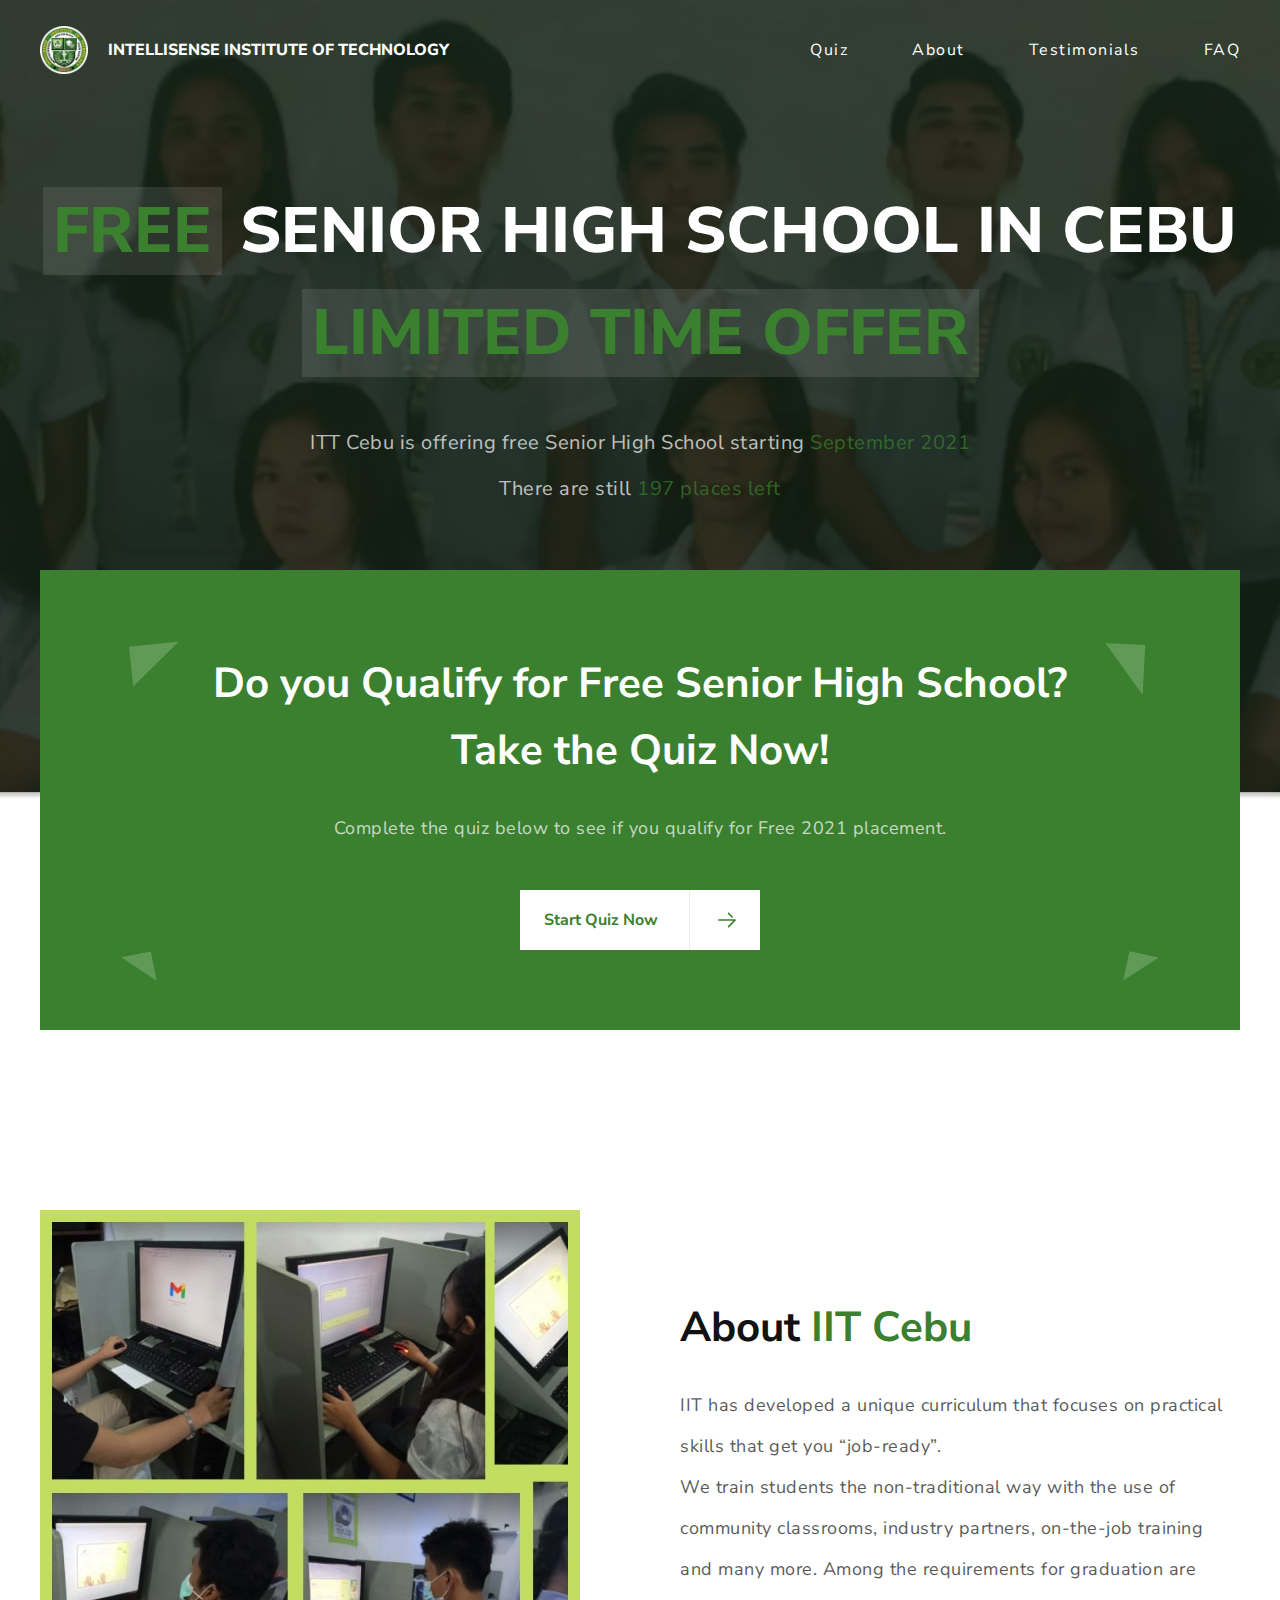
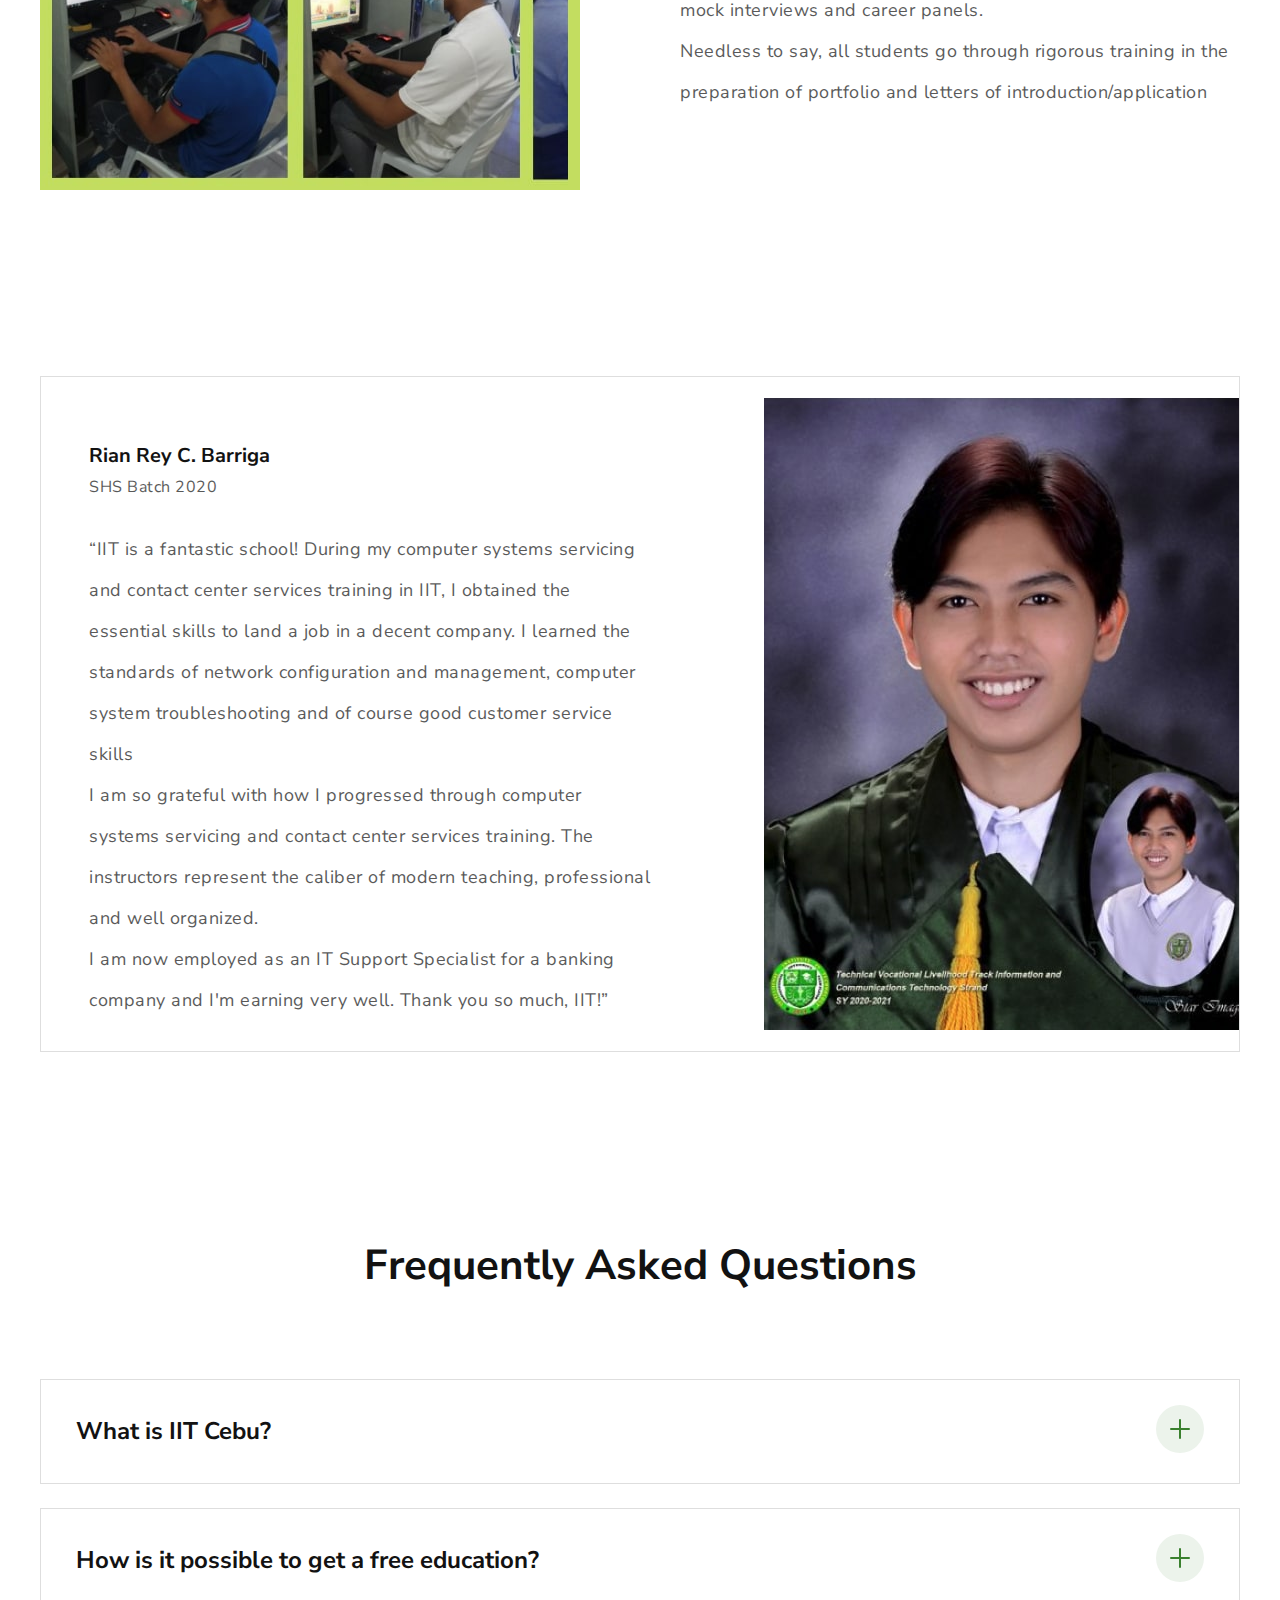
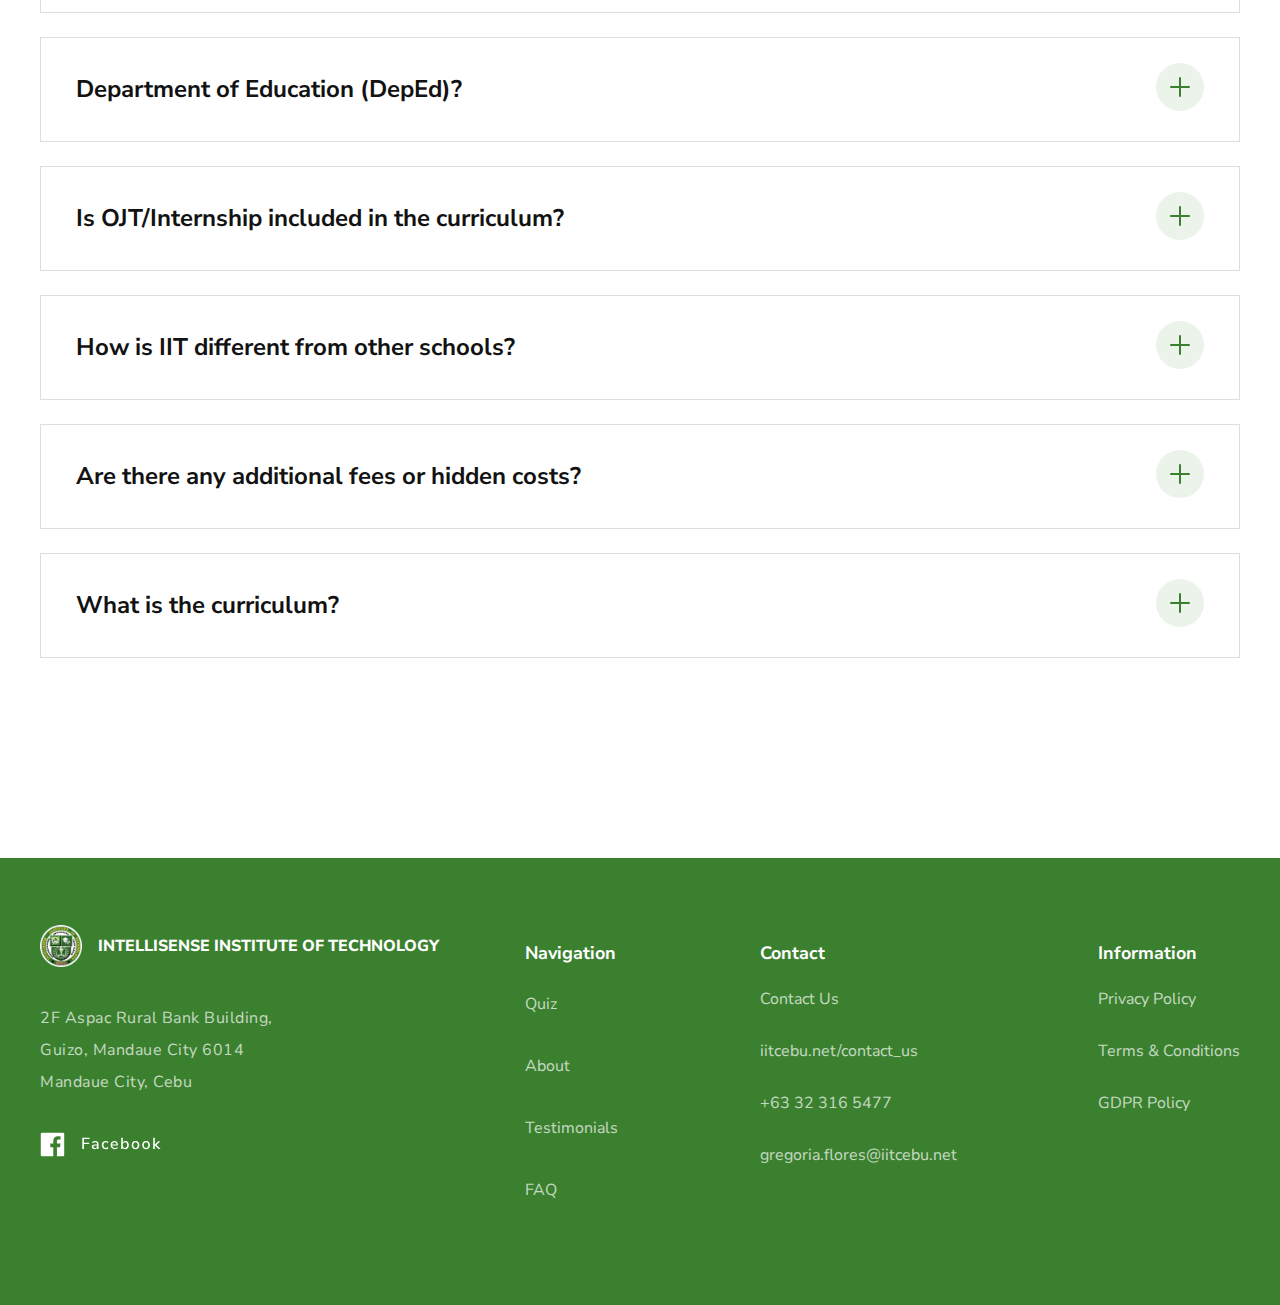
==== commit 5e109396: "new pages" ====
--- a/index.html
+++ b/index.html
@@ -7,8 +7,19 @@
     <title>IIT</title>
     <link href="https://fonts.googleapis.com/css2?family=Nunito+Sans:wght@400;700;800&display=swap" rel="stylesheet">
     <link rel="stylesheet" href="css/style.css">
+    <!-- Google Tag Manager -->
+    <script>(function(w,d,s,l,i){w[l]=w[l]||[];w[l].push({'gtm.start':
+      new Date().getTime(),event:'gtm.js'});var f=d.getElementsByTagName(s)[0],
+      j=d.createElement(s),dl=l!='dataLayer'?'&l='+l:'';j.async=true;j.src=
+      'https://www.googletagmanager.com/gtm.js?id='+i+dl;f.parentNode.insertBefore(j,f);
+      })(window,document,'script','dataLayer','GTM-TCJN9CJ');</script>
+      <!-- End Google Tag Manager -->
 </head>
 <body>
+  <!-- Google Tag Manager (noscript) -->
+<noscript><iframe src="https://www.googletagmanager.com/ns.html?id=GTM-TCJN9CJ"
+  height="0" width="0" style="display:none;visibility:hidden"></iframe></noscript>
+  <!-- End Google Tag Manager (noscript) -->
     <header class="pos_absolute">
         <div class="wrapper">
             <div class="header">
@@ -179,8 +190,8 @@
                 <div>
                     <h6  class="title_chevron">Information<i class="icon_chevron"></i></h6>
                     <ul>
-                        <li><a href="#">Privacy Policy</a></li>
-                        <li><a href="#">Terms & Conditions</a></li>
+                        <li><a href="privacy.html">Privacy Policy</a></li>
+                        <li><a href="terms.html">Terms & Conditions</a></li>
                         <li><a href="#">GDPR Policy</a></li>
                     </ul>
                 </div>
--- a/css/style.css
+++ b/css/style.css
@@ -7,7 +7,8 @@
     color: #121212;
 }
 
-li {
+header li,
+footer li {
     list-style: none;
 }
 
@@ -19,6 +20,7 @@
     --main_green: #3A802E;
     --main_white: #ffffff;
     --main_gray: #E5E5E5;
+    --main_gray_light: #FAFAFA;
 }
 
 h1 {
@@ -32,6 +34,9 @@
     background: rgba(255, 255, 255, 0.1);
     padding: 0 10px;
 }
+h1 .text_bg_green {
+    background: rgba(186, 234, 225, 0.46);
+}
 h2,h3,h4,h5,h6 {
     font-weight: 700;
 }
@@ -63,10 +68,14 @@
     font-weight: inherit;
 }
 .bg_green {
-    background: var(--main_green);
+    background: var(--main_green) !important;
+    color: var(--main_white);
 }
 .bg_gray {
     background: var(--main_gray);
+}
+.bg_gray_light{
+    background: var(--main_gray_light);
 }
 .bg_green * {
     color: var(--main_white);
@@ -97,7 +106,7 @@
 p, footer a {
     opacity: 0.7;
 }
-b {
+b, strong {
     font-weight: 700;
 }
 .triangle {
@@ -157,6 +166,23 @@
     width: 48px;
     height: 48px;
 }
+.main_text {
+    padding: 80px 0;
+
+}
+.main_text * {
+    opacity: 1;
+}
+.main_text a {
+    text-decoration: underline;
+}
+.main_text li {
+    margin-left: 30px;
+    margin-bottom: 10px;
+}
+.main_text ol {
+    margin-top: 20px;
+}
 
 
 /* header start */
@@ -221,6 +247,12 @@
     }
     .block_to_quiz h2 {
         margin-bottom: 24px;
+    }
+    .height_auto {
+        max-height: none !important;
+    }
+    .main_screen.height_auto {
+        padding-bottom: 180px;
     }
 /* main screen end */ 
 
@@ -256,6 +288,9 @@
     }
     .testimonial_wrap .paragraph_small {
         margin-bottom: 26px;
+    }
+    .testimonial_wrap .section_image {
+        max-height: 632px;
     }
 /* testimonials end */
 
@@ -608,6 +643,9 @@
     .testimonials .section_text {
         padding: 30px 15px;
     }
+    .main_screen.height_auto {
+        padding-bottom: 100px;
+    }
 }
 
 @media(max-width: 800px) {
@@ -723,6 +761,9 @@
         margin-top: 22px;
         margin-bottom: 16px;
     }
+    .main_screen.height_auto {
+        padding-bottom: 80px;
+    }
 }
 @media(max-width: 600px) {
     .wrapper {
